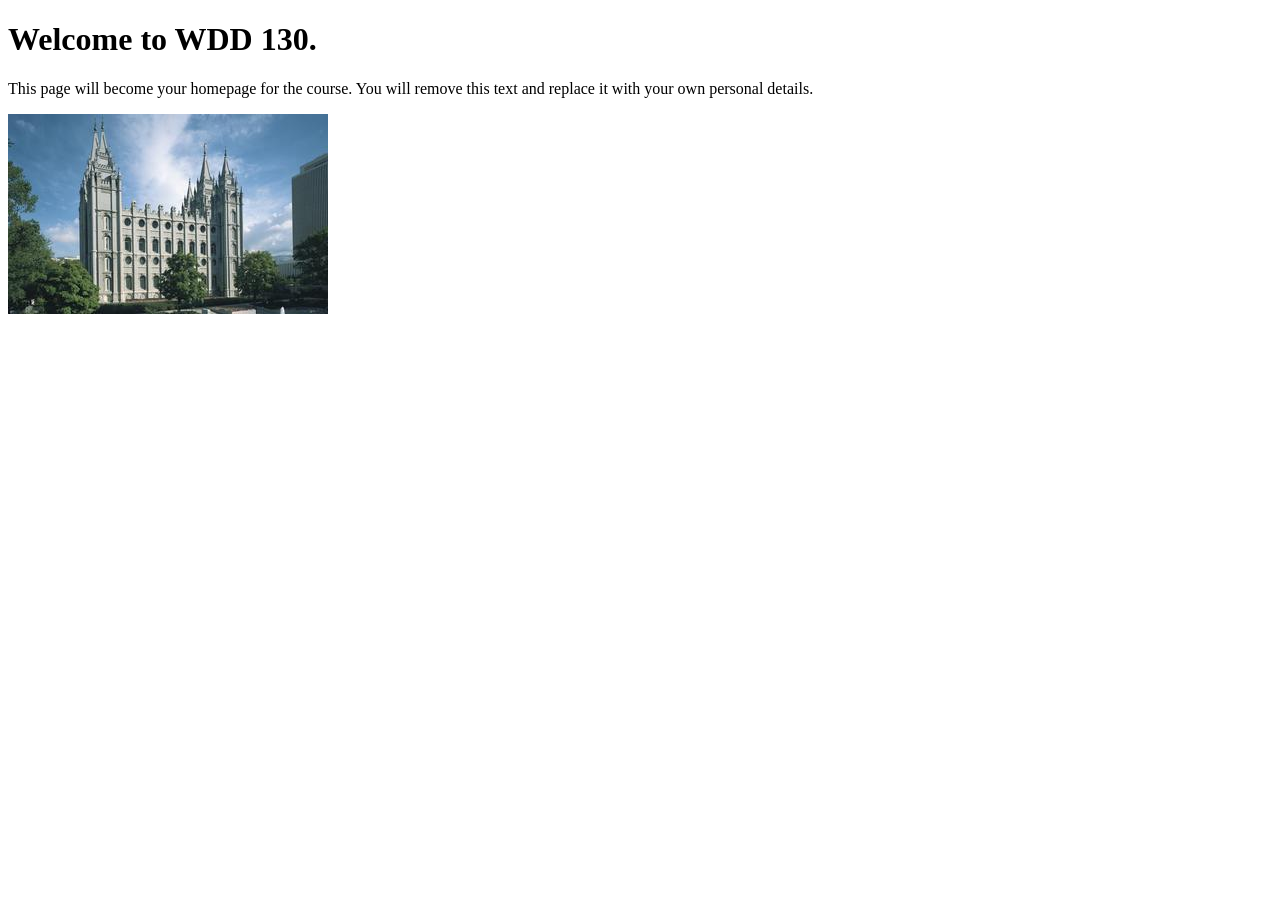
==== index.html @ 73966820 "Initial commit" ====
<!DOCTYPE html>
<html lang="en">
<head>
    <meta charset="UTF-8">
    <meta name="viewport" content="width=device-width, initial-scale=1.0">
    <title>WDD 130 | Personal Homepage</title>
</head>
<body>
    <h1>Welcome to WDD 130.</h1>
    <p>This page will become your homepage for the course. You will remove this text and replace it with your own personal details.</p>

    <img src="images/salt-lake-temple.jpg" alt="The Salt Lake Temple.">
</body>
</html>
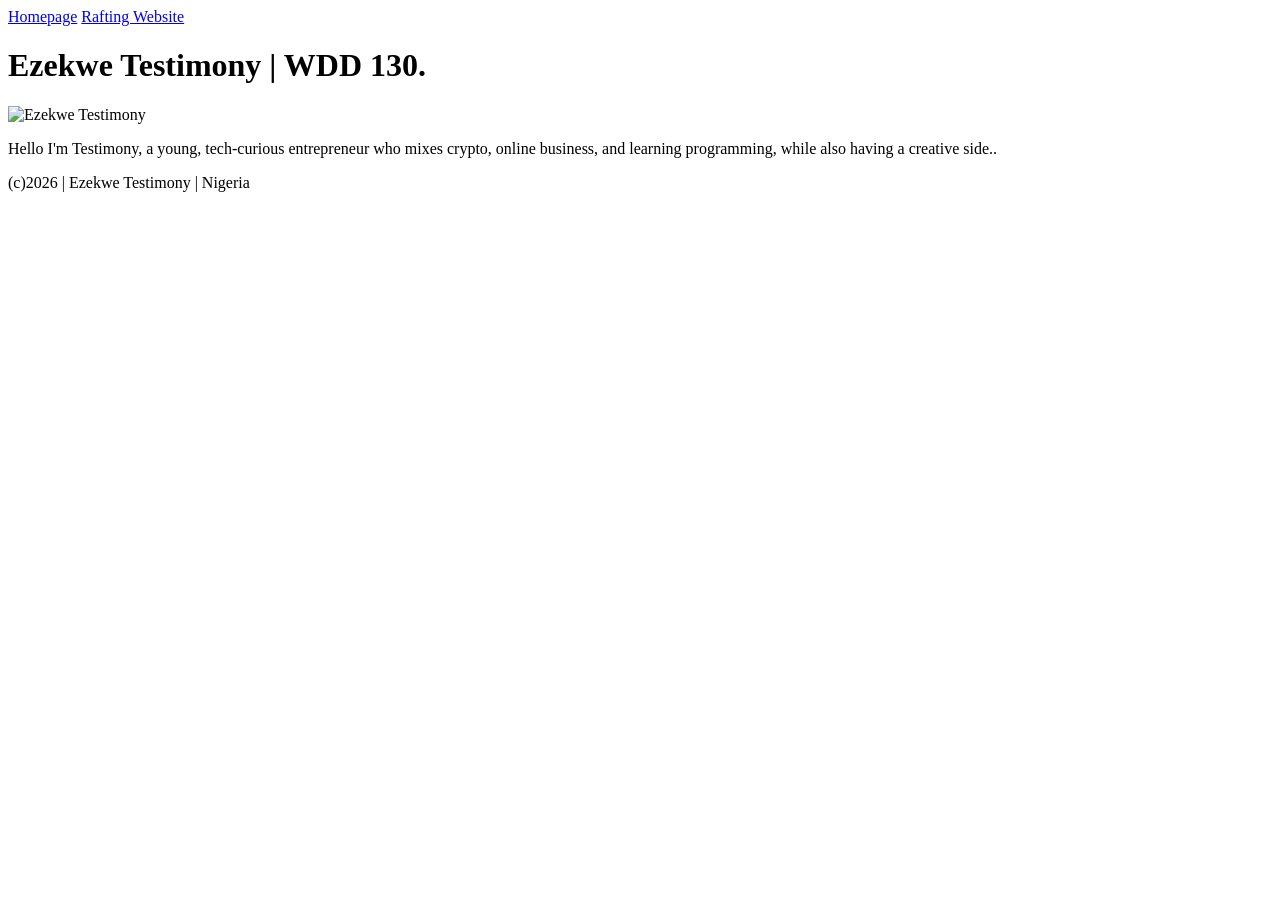
==== commit 65722ded: "Modify index.html with personal information Updated the title and content of the homepage to reflect" ====
--- a/index.html
+++ b/index.html
@@ -1,14 +1,34 @@
 <!DOCTYPE html>
 <html lang="en">
+
 <head>
     <meta charset="UTF-8">
     <meta name="viewport" content="width=device-width, initial-scale=1.0">
-    <title>WDD 130 | Personal Homepage</title>
+    <title>Ezekwe Testimony WDD 130 | Personal Homepage</title>
 </head>
+
 <body>
-    <h1>Welcome to WDD 130.</h1>
-    <p>This page will become your homepage for the course. You will remove this text and replace it with your own personal details.</p>
+    <header>
+        <nav>
+            <a href="#">Homepage</a>
+            <a href="wwr/">Rafting Website</a>
+        </nav>
+    </header>
+    <main>
+        <h1>Ezekwe Testimony | WDD 130.</h1>
+        <img src="images/my-photo.jpg" alt="Ezekwe Testimony" width="200">
 
-    <img src="images/salt-lake-temple.jpg" alt="The Salt Lake Temple.">
+        <p>Hello I'm Testimony, a young, tech-curious entrepreneur who mixes crypto, online
+            business, and learning
+            programming, while also having a creative side..</p>
+
+    </main>
+    <footer>
+        <p>
+            (c)2026 | Ezekwe Testimony | Nigeria
+        </p>
+
+    </footer>
 </body>
-</html>+
+</html>
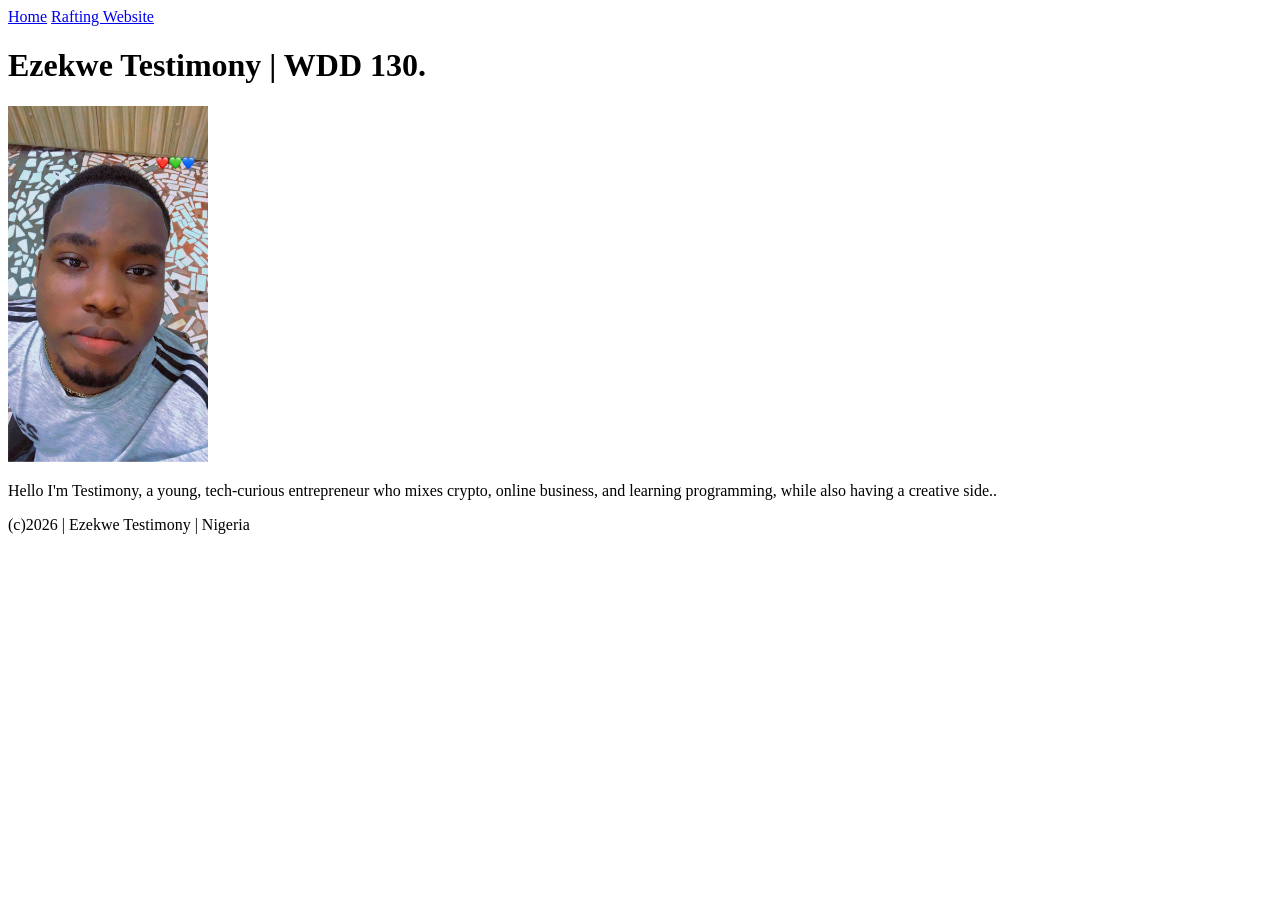
==== commit 5a0f68d1: "Modify link text and image alt description Updated link text and image alt attribute for clarity." ====
--- a/index.html
+++ b/index.html
@@ -10,13 +10,13 @@
 <body>
     <header>
         <nav>
-            <a href="#">Homepage</a>
+            <a href="#">Home</a>
             <a href="wwr/">Rafting Website</a>
         </nav>
     </header>
     <main>
         <h1>Ezekwe Testimony | WDD 130.</h1>
-        <img src="images/my-photo.jpg" alt="Ezekwe Testimony" width="200">
+        <img src="images/my-photo.jpg" alt=" Hello my name is Ezekwe Testimony" width="200">
 
         <p>Hello I'm Testimony, a young, tech-curious entrepreneur who mixes crypto, online
             business, and learning
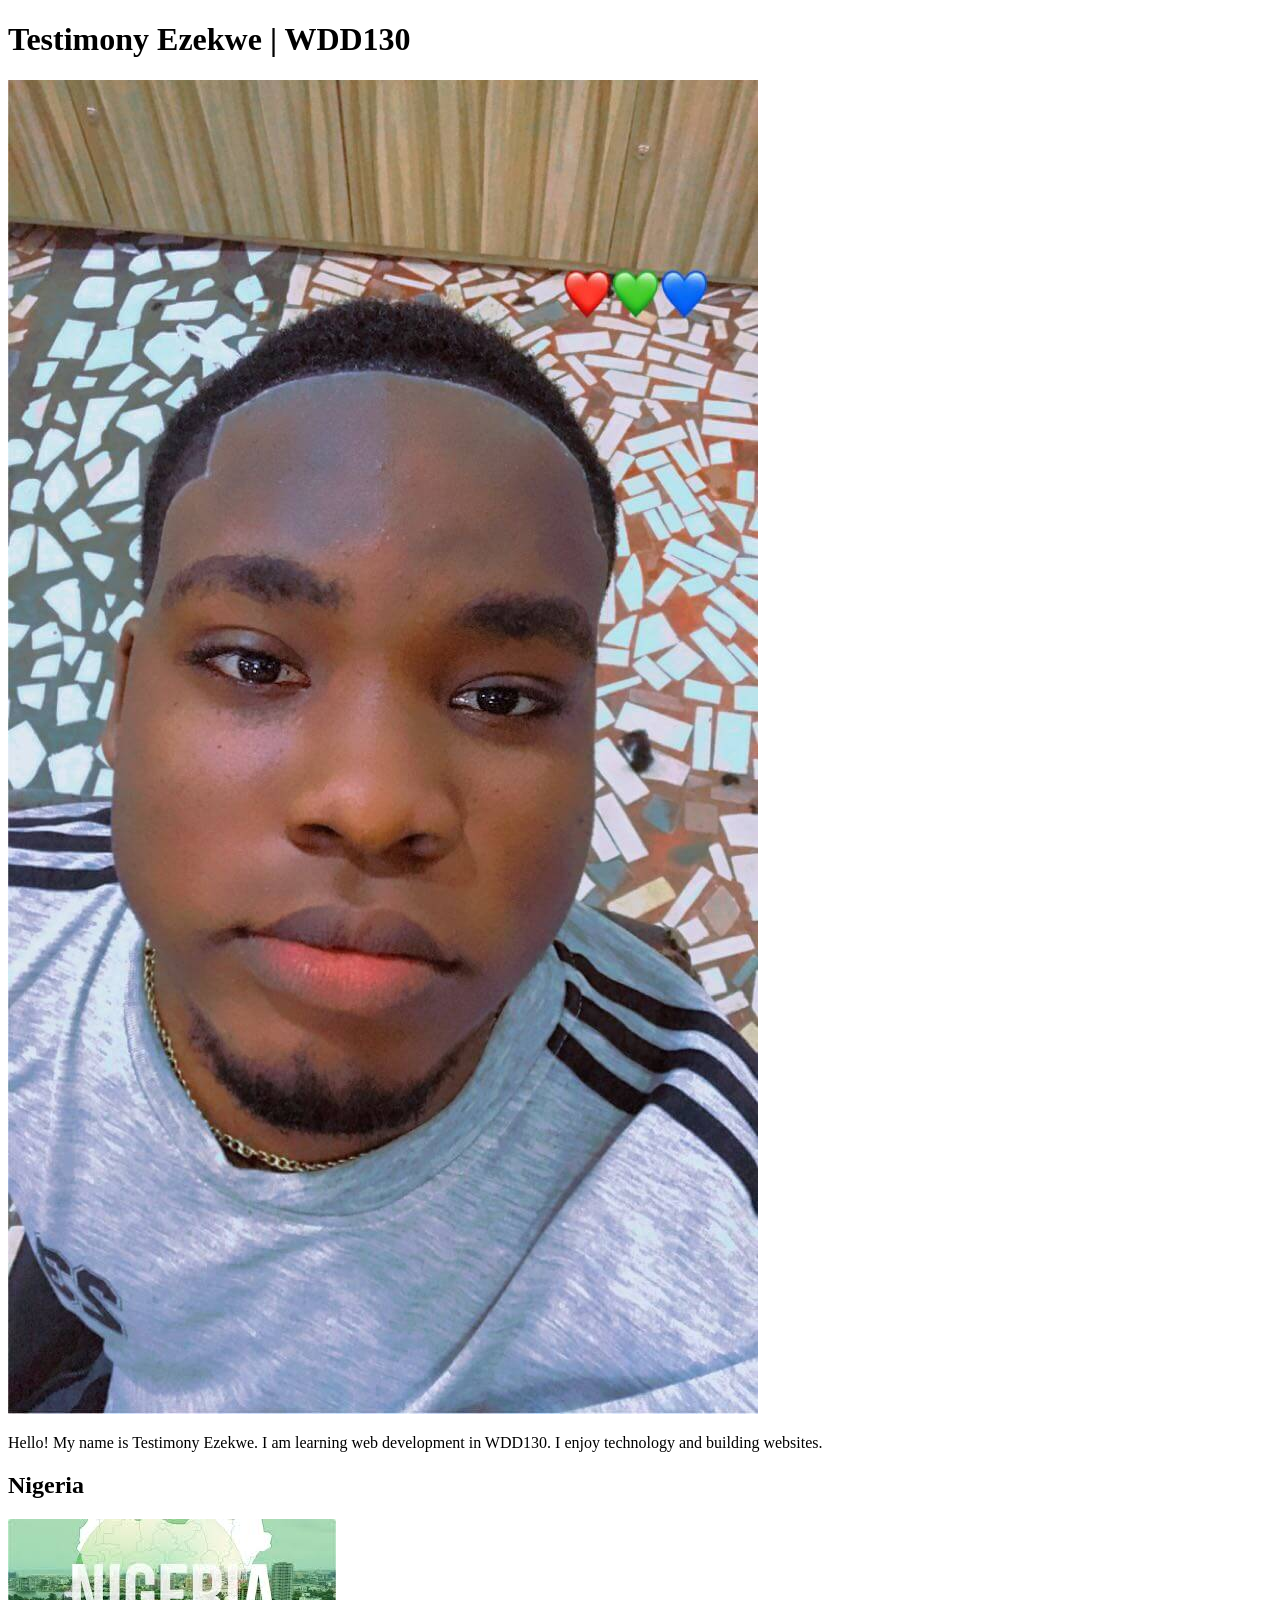
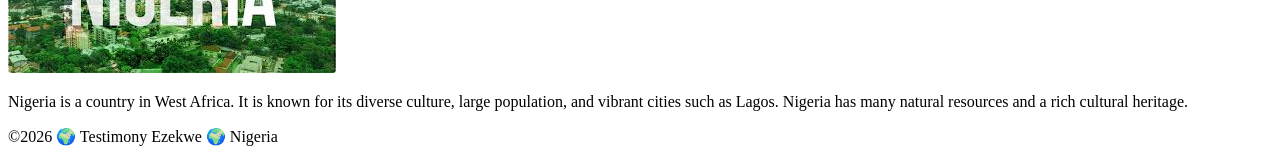
==== commit bd74b63e: "Revise index.html structure and content Updated title, added meta tags, and modified content." ====
--- a/index.html
+++ b/index.html
@@ -1,34 +1,38 @@
 <!DOCTYPE html>
 <html lang="en">
-
 <head>
     <meta charset="UTF-8">
-    <meta name="viewport" content="width=device-width, initial-scale=1.0">
-    <title>Ezekwe Testimony WDD 130 | Personal Homepage</title>
+    <title>Testimony Ezekwe | WDD130</title>
+
+    <meta name="description" content="Testimony Ezekwe WDD130 home page for learning web development and practicing HTML and CSS.">
+    <meta name="author" content="Testimony Ezekwe">
+
+    <link rel="stylesheet" href="styles/basic.css">
 </head>
 
 <body>
-    <header>
-        <nav>
-            <a href="#">Home</a>
-            <a href="wwr/">Rafting Website</a>
-        </nav>
-    </header>
-    <main>
-        <h1>Ezekwe Testimony | WDD 130.</h1>
-        <img src="images/my-photo.jpg" alt=" Hello my name is Ezekwe Testimony" width="200">
 
-        <p>Hello I'm Testimony, a young, tech-curious entrepreneur who mixes crypto, online
-            business, and learning
-            programming, while also having a creative side..</p>
+<header>
+    <h1>Testimony Ezekwe | WDD130</h1>
+</header>
 
-    </main>
-    <footer>
-        <p>
-            (c)2026 | Ezekwe Testimony | Nigeria
-        </p>
+<main>
+    <img src="images/my-photo.jpg" alt="Profile image of Testimony">
+    <p>Hello! My name is Testimony Ezekwe. I am learning web development in WDD130. I enjoy technology and building websites.</p>
+</main>
 
-    </footer>
+<aside>
+    <h2>Nigeria</h2>
+    <img src="images/Nigeria.jpg" alt="A view of Nigeria">
+    <p>Nigeria is a country in West Africa. It is known for its diverse culture, large population, and vibrant cities such as Lagos. Nigeria has many natural resources and a rich cultural heritage.</p>
+</aside>
+
+<footer>
+    <p>©2026 🌍 Testimony Ezekwe 🌍 Nigeria</p>
+</footer>
+
+</body>
+</html>
 </body>
 
 </html>
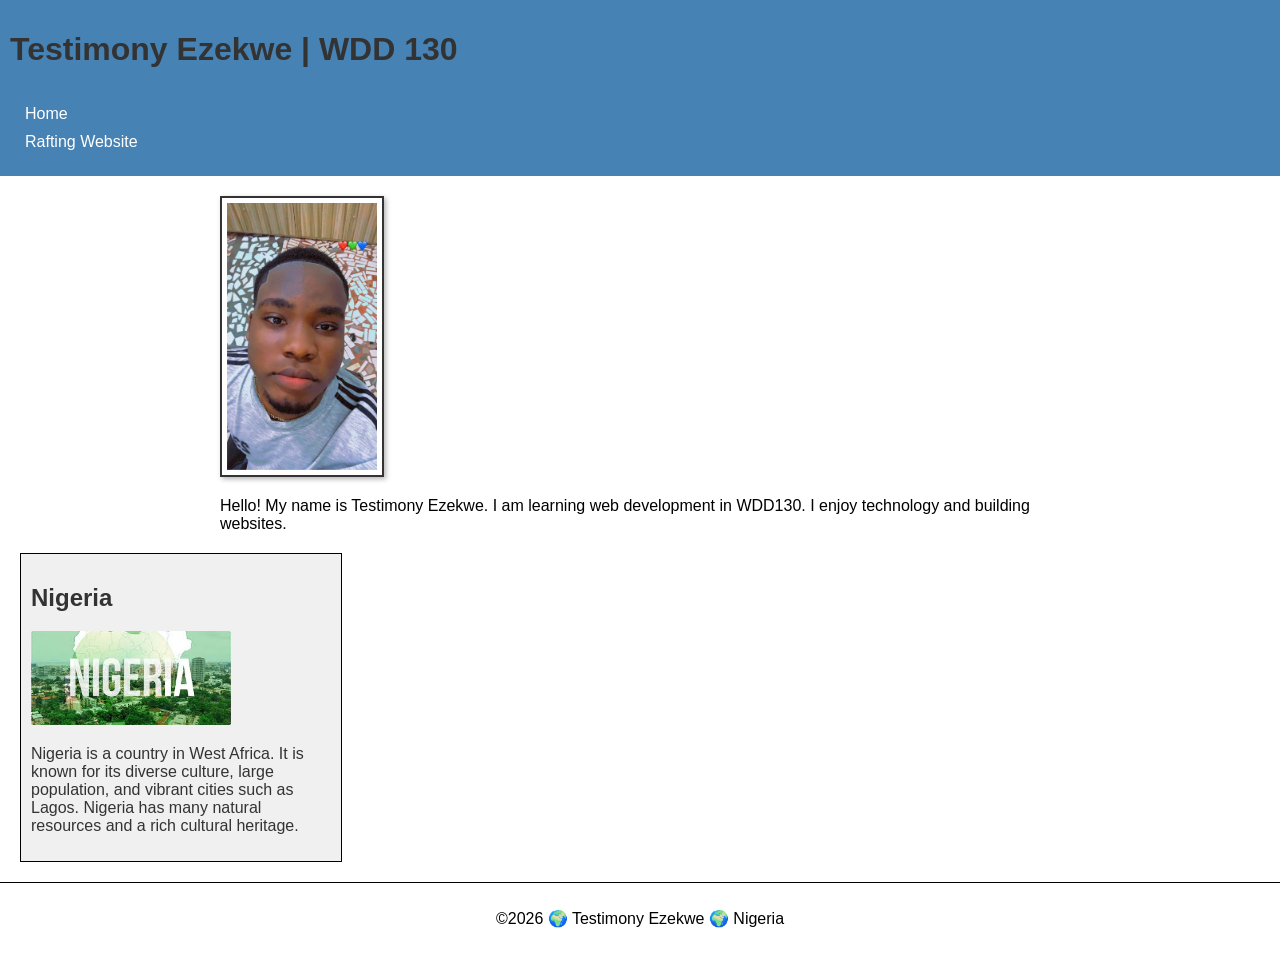
==== commit 15d3bb89: "Fix HTML structure and update metadata" ====
--- a/index.html
+++ b/index.html
@@ -1,29 +1,31 @@
 <!DOCTYPE html>
-<html lang="en">
+<html lang="en-US">
 <head>
     <meta charset="UTF-8">
-    <title>Testimony Ezekwe | WDD130</title>
-
+    <meta name="viewport" content="width=device-width, initial-scale=1.0">
+    <title>Testimony Ezekwe | WDD 130</title>
     <meta name="description" content="Testimony Ezekwe WDD130 home page for learning web development and practicing HTML and CSS.">
     <meta name="author" content="Testimony Ezekwe">
-
-    <link rel="stylesheet" href="styles/basic.css">
+    <link rel="stylesheet" href="styles/styles.css">
 </head>
 
 <body>
-
 <header>
-    <h1>Testimony Ezekwe | WDD130</h1>
+    <h1>Testimony Ezekwe | WDD 130</h1>
+    <nav>
+        <a href="#">Home</a>
+        <a href="wwr/">Rafting Website</a>
+    </nav>
 </header>
 
 <main>
-    <img src="images/my-photo.jpg" alt="Profile image of Testimony">
+    <img src="images/profile.jpg" alt="Profile image of Testimony">
     <p>Hello! My name is Testimony Ezekwe. I am learning web development in WDD130. I enjoy technology and building websites.</p>
 </main>
 
 <aside>
     <h2>Nigeria</h2>
-    <img src="images/Nigeria.jpg" alt="A view of Nigeria">
+    <img src="images/nigeria.jpg" alt="A view of Nigeria">
     <p>Nigeria is a country in West Africa. It is known for its diverse culture, large population, and vibrant cities such as Lagos. Nigeria has many natural resources and a rich cultural heritage.</p>
 </aside>
 
@@ -33,6 +35,3 @@
 
 </body>
 </html>
-</body>
-
-</html>
--- a/styles/styles.css
+++ b/styles/styles.css
@@ -0,0 +1,74 @@
+/* WDD130 Home Page CSS */
+
+/* General styles */
+body {
+    font-family: Arial, sans-serif;
+    margin: 0;
+    padding: 0;
+}
+
+/* Header and navigation */
+header {
+    background-color: #4682B4;
+    padding: 10px;
+    color: white;
+}
+
+nav {
+    background-color: #4682B4;
+    padding: 10px;
+}
+
+nav a {
+    color: white;
+    padding: 5px;
+    display: block;
+    text-decoration: none;
+}
+
+/* Main content */
+main {
+    max-width: 840px;
+    margin: 20px auto;
+}
+
+h1 {
+    color: #333;
+}
+
+/* Profile image inside main */
+main img {
+    width: 150px;
+    height: auto;
+    border: 2px solid #333;
+    padding: 5px;
+    box-shadow: 2px 2px 5px rgba(0,0,0,0.3);
+}
+
+/* Aside section */
+aside {
+    width: 300px;
+    margin: 20px;
+    border: 1px solid black;
+    padding: 10px;
+    background-color: #f0f0f0;
+    color: #333;
+}
+
+aside img {
+    width: 200px;
+    height: auto;
+}
+
+/* Paragraphs */
+p {
+    padding: 0;
+}
+
+/* Footer styling */
+footer {
+    margin-top: 20px;
+    border-top: 1px solid #000;
+    text-align: center;
+    padding: 10px;
+}
